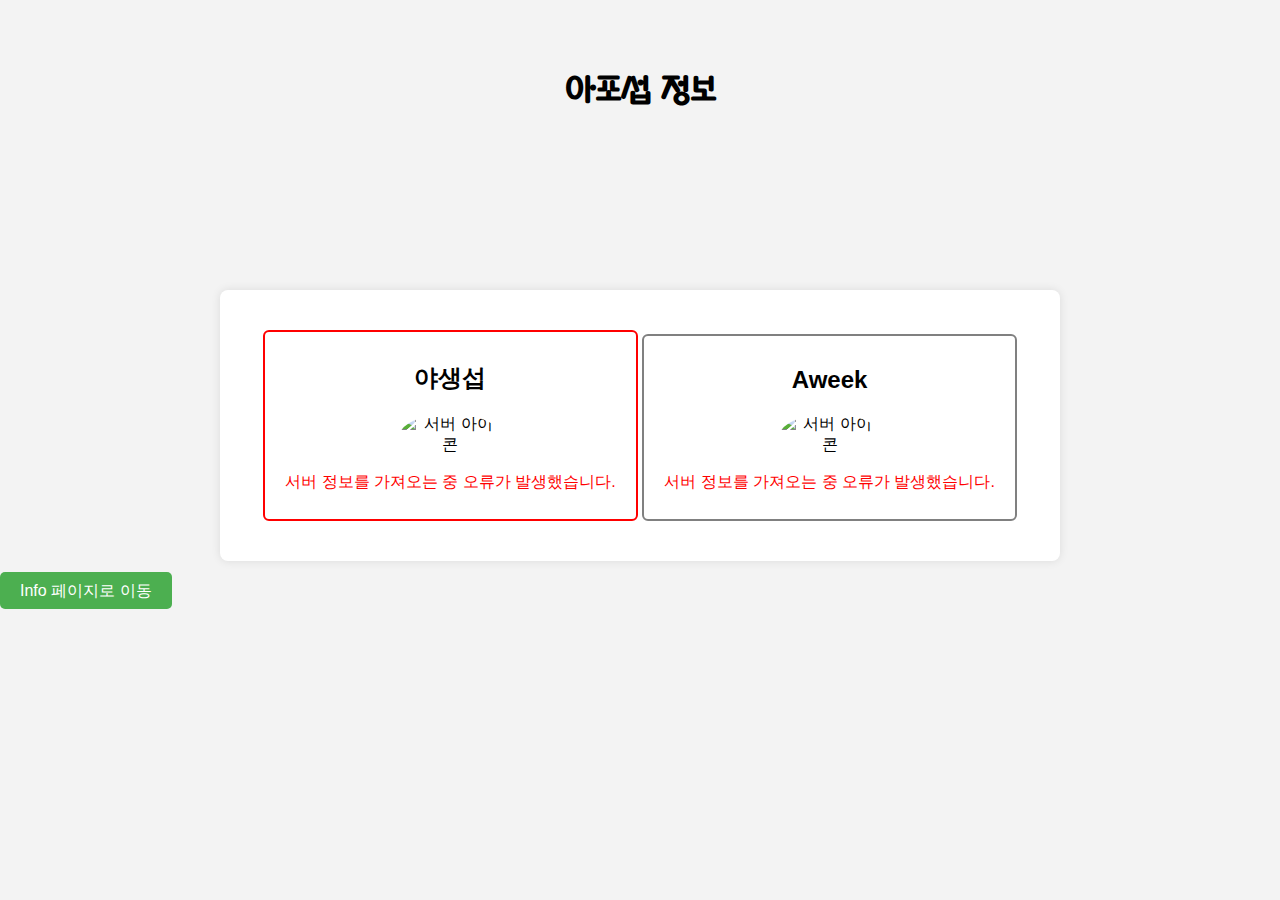
==== index.html @ 79f9b82a "Update index.html" ====
<!DOCTYPE html>
<html>
    <head>
        <title>아포섭 정보</title>
        <style>
            body {
                font-family: Arial, sans-serif;
                background-color: #f3f3f3;
                margin: 0;
                padding: 0;
            }

            .header {
                text-align: center;
                padding: 20px;
                padding-top: 50px;
                font-family: 'GUGI',cursive;
                background-image: url('https://mc-heads.net/avatar/APO2073/600');
                background-size: cover;
                background-position: center 400px;
                color: black;
                margin-bottom: 20px;
                height: 200px;
            }

            .server-info-container {
                max-width: 800px;
                margin: 20px auto;
                padding: 20px;
                background-color: #fff;
                border-radius: 8px;
                box-shadow: 0 0 10px rgba(0, 0, 0, 0.1);
                text-align: center;
            }

            .survive-server-category {
                border: 2px solid red;
                padding: 10px 20px;
                width: fit-content;
                border-radius: 6px;
                margin-bottom: 20px;
                display: inline-block;
                text-align: center;
            }

            .aweek-server-category {
                border: 2px solid gray;
                padding: 10px 20px;
                width: fit-content;
                border-radius: 6px;
                margin-bottom: 20px;
                display: inline-block;
                text-align: center;
            }

            .server-icon {
                max-width: 100px;
                border-radius: 50%;
                margin-bottom: 20px;
                display: block;
                margin: 0 auto;
            }

            .server-info {
                text-align: center;
            }

            .server-info h3 {
                margin-top: 0;
            }

            .error-message {
                color: red;
                text-align: center;
            }
        </style>
        <link href="https://fonts.googleapis.com/css2?family=Gugi&display=swap" rel="stylesheet">
    </head>
    <body>
        <div class="header">
            <h1>아포섭 정보</h1>
        </div>
        <div class="server-info-container">
            <div class="survive-server-category" style="margin-top: 20px;">
                <h2>야생섭</h2>
            <img
                id="serverIcon"
                class="server-icon"
                src="https://api.mcsrvstat.us/icon/apo2073.feathermc.gg"
                alt="서버 아이콘">
            <div id="serverInfo" class="server-info"></div>
            <script>
                const serverIp = 'apo2073.feathermc.gg';
                const serverPort = '25565';
                const serverIconElement = document.getElementById('serverIcon');
                const serverInfoElement = document.getElementById('serverInfo');

                function queryServer() {
                    const url = `https://api.mcsrvstat.us/2/${serverIp}:${serverPort}`;

                    fetch(url)
                        .then(response => response.json())
                        .then(data => {
                            if (data.online) {
                                serverInfoElement.innerHTML = `
                                    <h3>서버 상태: 온라인</h3>
                                    <h3>온라인 플레이어 수: ${data.players.online}/${data.players.max}</h3>
                                    <h3>서버 버전: ${data.version}</h3>
                                `;
                            } else {
                                serverInfoElement.innerHTML = `
                                    <h3>서버 상태: 오프라인</h3>
                                `;
                            }
                        })
                        .catch(error => {
                            serverInfoElement.innerHTML = '<p class="error-message">서버 정보를 가져오는 중 오류가 발생했습니다.</p>';
                            console.error('서버 정보를 가져오는 중 오류:', error);
                        });
                }
                queryServer();
                setInterval(queryServer, 60000);
            </script>
            </div>

            <div class="aweek-server-category" style="margin-top: 20px;">
                <h2>Aweek</h2>
            <img
                id="serverIcon2"
                class="server-icon"
                src="https://api.mcsrvstat.us/icon/Aweek.feathermc.gg"
                alt="서버 아이콘">
            <div id="serverInfo2" class="server-info"></div>
            <script>
                const serverIp2 = 'Aweek.feathermc.gg';
                const serverPort2 = '25565';
                const serverIconElement2 = document.getElementById('serverIcon2');
                const serverInfoElement2 = document.getElementById('serverInfo2');

                function queryServer2() {
                    const url2 = `https://api.mcsrvstat.us/2/${serverIp2}:${serverPort2}`;

                    fetch(url2)
                        .then(response => response.json())
                        .then(data => {
                            if (data.online) {
                                serverInfoElement2.innerHTML = `
                                    <h3>서버 상태: 온라인</h3>
                                    <h3>온라인 플레이어 수: ${data.players.online}/${data.players.max}</h3>
                                    <h3>서버 버전: ${data.version}</h3>
                                `;
                            } else {
                                serverInfoElement2.innerHTML = `
                                    <h3>서버 상태: 오프라인</h3>
                                `;
                            }
                        })
                        .catch(error => {
                            serverInfoElement2.innerHTML = '<p class="error-message">서버 정보를 가져오는 중 오류가 발생했습니다.</p>';
                            console.error('서버 정보를 가져오는 중 오류:', error);
                        });
                }
                queryServer2();
                setInterval(queryServer2, 60000);
            </script>
            </div>
        </div>
    <a href="info.html" style="text-decoration: none; background-color: #4CAF50; padding: 10px 20px; color: white; border-radius: 5px;">Info 페이지로 이동</a>
        
        </body>
</html>
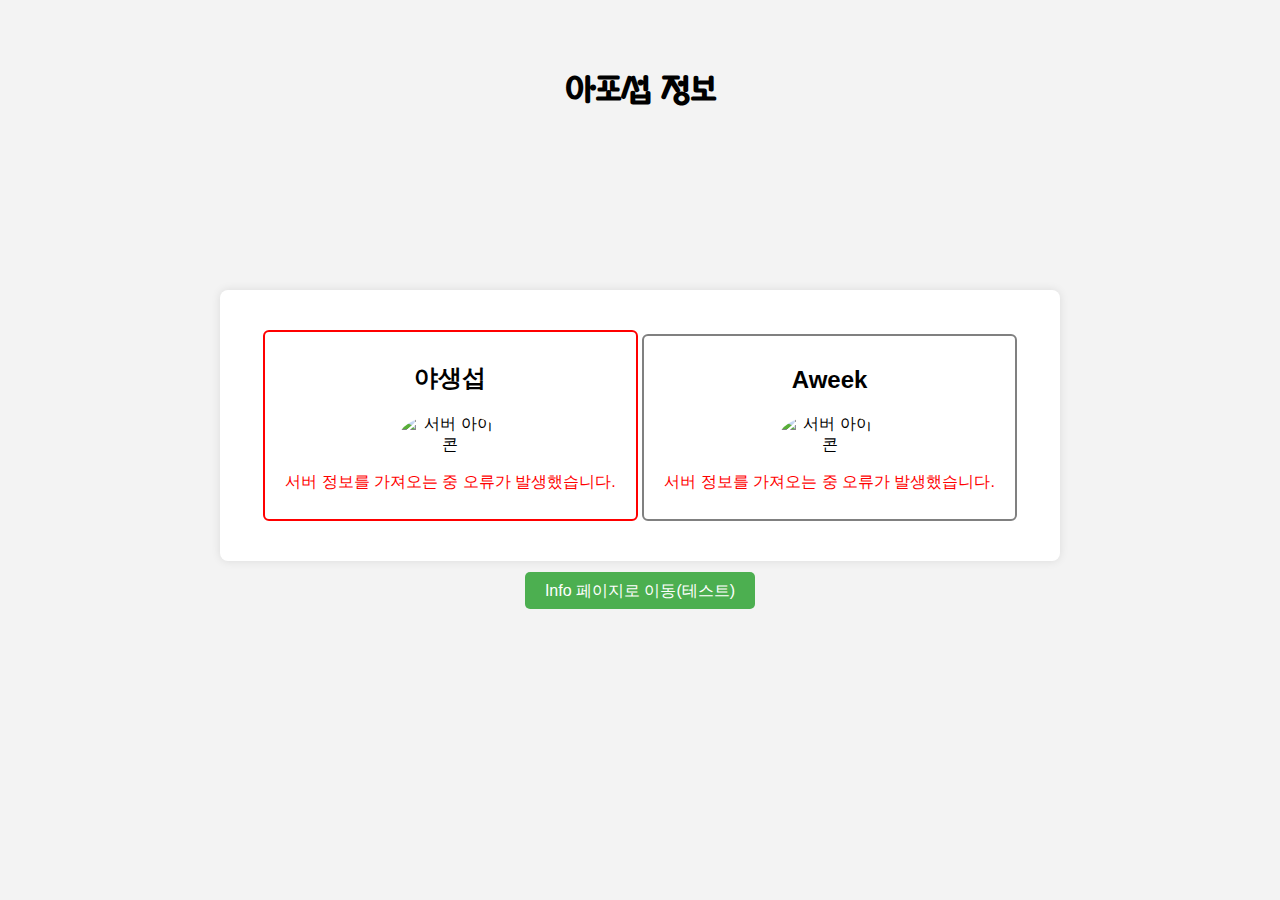
==== commit 32dfb1e4: "Update index.html" ====
--- a/index.html
+++ b/index.html
@@ -165,7 +165,8 @@
             </script>
             </div>
         </div>
-    <a href="info.html" style="text-decoration: none; background-color: #4CAF50; padding: 10px 20px; color: white; border-radius: 5px;">Info 페이지로 이동</a>
-        
+    <div style="text-align: center; margin-top: 20px;">
+        <a href="Info.html" style="text-decoration: none; background-color: #4CAF50; padding: 10px 20px; color: white; border-radius: 5px;">Info 페이지로 이동(테스트)</a>
+    </div>    
         </body>
 </html>
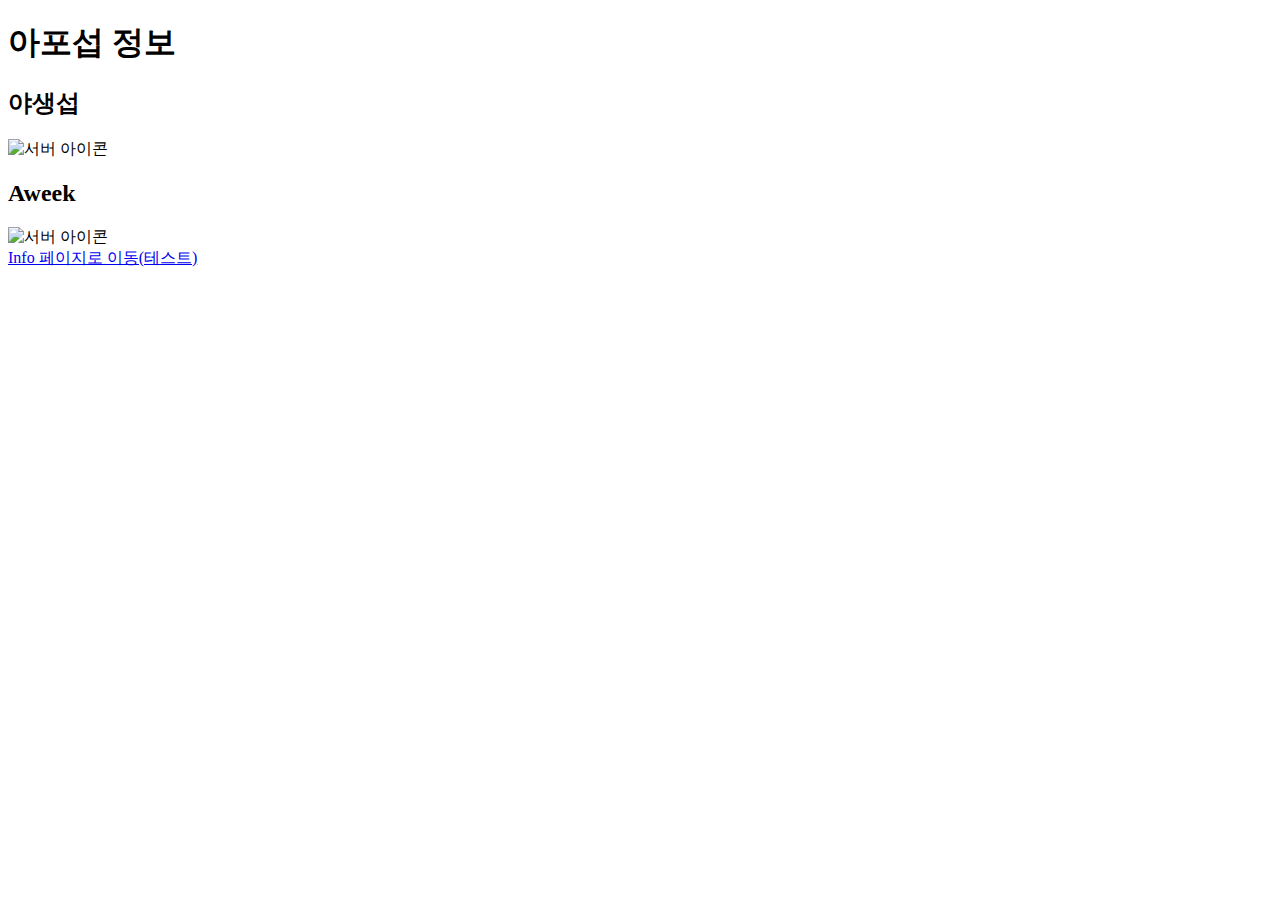
==== commit 73d0c44f: "Update index.html" ====
--- a/index.html
+++ b/index.html
@@ -2,79 +2,7 @@
 <html>
     <head>
         <title>아포섭 정보</title>
-        <style>
-            body {
-                font-family: Arial, sans-serif;
-                background-color: #f3f3f3;
-                margin: 0;
-                padding: 0;
-            }
-
-            .header {
-                text-align: center;
-                padding: 20px;
-                padding-top: 50px;
-                font-family: 'GUGI',cursive;
-                background-image: url('https://mc-heads.net/avatar/APO2073/600');
-                background-size: cover;
-                background-position: center 400px;
-                color: black;
-                margin-bottom: 20px;
-                height: 200px;
-            }
-
-            .server-info-container {
-                max-width: 800px;
-                margin: 20px auto;
-                padding: 20px;
-                background-color: #fff;
-                border-radius: 8px;
-                box-shadow: 0 0 10px rgba(0, 0, 0, 0.1);
-                text-align: center;
-            }
-
-            .survive-server-category {
-                border: 2px solid red;
-                padding: 10px 20px;
-                width: fit-content;
-                border-radius: 6px;
-                margin-bottom: 20px;
-                display: inline-block;
-                text-align: center;
-            }
-
-            .aweek-server-category {
-                border: 2px solid gray;
-                padding: 10px 20px;
-                width: fit-content;
-                border-radius: 6px;
-                margin-bottom: 20px;
-                display: inline-block;
-                text-align: center;
-            }
-
-            .server-icon {
-                max-width: 100px;
-                border-radius: 50%;
-                margin-bottom: 20px;
-                display: block;
-                margin: 0 auto;
-            }
-
-            .server-info {
-                text-align: center;
-            }
-
-            .server-info h3 {
-                margin-top: 0;
-            }
-
-            .error-message {
-                color: red;
-                text-align: center;
-            }
-        </style>
-        <link href="https://fonts.googleapis.com/css2?family=Gugi&display=swap" rel="stylesheet">
+        <link rel="stylesheet" type="text/css" href="Ast.css">
     </head>
     <body>
         <div class="header">
@@ -83,90 +11,19 @@
         <div class="server-info-container">
             <div class="survive-server-category" style="margin-top: 20px;">
                 <h2>야생섭</h2>
-            <img
-                id="serverIcon"
-                class="server-icon"
-                src="https://api.mcsrvstat.us/icon/apo2073.feathermc.gg"
-                alt="서버 아이콘">
-            <div id="serverInfo" class="server-info"></div>
-            <script>
-                const serverIp = 'apo2073.feathermc.gg';
-                const serverPort = '25565';
-                const serverIconElement = document.getElementById('serverIcon');
-                const serverInfoElement = document.getElementById('serverInfo');
-
-                function queryServer() {
-                    const url = `https://api.mcsrvstat.us/2/${serverIp}:${serverPort}`;
-
-                    fetch(url)
-                        .then(response => response.json())
-                        .then(data => {
-                            if (data.online) {
-                                serverInfoElement.innerHTML = `
-                                    <h3>서버 상태: 온라인</h3>
-                                    <h3>온라인 플레이어 수: ${data.players.online}/${data.players.max}</h3>
-                                    <h3>서버 버전: ${data.version}</h3>
-                                `;
-                            } else {
-                                serverInfoElement.innerHTML = `
-                                    <h3>서버 상태: 오프라인</h3>
-                                `;
-                            }
-                        })
-                        .catch(error => {
-                            serverInfoElement.innerHTML = '<p class="error-message">서버 정보를 가져오는 중 오류가 발생했습니다.</p>';
-                            console.error('서버 정보를 가져오는 중 오류:', error);
-                        });
-                }
-                queryServer();
-                setInterval(queryServer, 60000);
-            </script>
+                <img id="serverIcon" class="server-icon" src="https://api.mcsrvstat.us/icon/apo2073.feathermc.gg" alt="서버 아이콘">
+                <div id="serverInfo" class="server-info"></div>
             </div>
 
             <div class="aweek-server-category" style="margin-top: 20px;">
                 <h2>Aweek</h2>
-            <img
-                id="serverIcon2"
-                class="server-icon"
-                src="https://api.mcsrvstat.us/icon/Aweek.feathermc.gg"
-                alt="서버 아이콘">
-            <div id="serverInfo2" class="server-info"></div>
-            <script>
-                const serverIp2 = 'Aweek.feathermc.gg';
-                const serverPort2 = '25565';
-                const serverIconElement2 = document.getElementById('serverIcon2');
-                const serverInfoElement2 = document.getElementById('serverInfo2');
-
-                function queryServer2() {
-                    const url2 = `https://api.mcsrvstat.us/2/${serverIp2}:${serverPort2}`;
-
-                    fetch(url2)
-                        .then(response => response.json())
-                        .then(data => {
-                            if (data.online) {
-                                serverInfoElement2.innerHTML = `
-                                    <h3>서버 상태: 온라인</h3>
-                                    <h3>온라인 플레이어 수: ${data.players.online}/${data.players.max}</h3>
-                                    <h3>서버 버전: ${data.version}</h3>
-                                `;
-                            } else {
-                                serverInfoElement2.innerHTML = `
-                                    <h3>서버 상태: 오프라인</h3>
-                                `;
-                            }
-                        })
-                        .catch(error => {
-                            serverInfoElement2.innerHTML = '<p class="error-message">서버 정보를 가져오는 중 오류가 발생했습니다.</p>';
-                            console.error('서버 정보를 가져오는 중 오류:', error);
-                        });
-                }
-                queryServer2();
-                setInterval(queryServer2, 60000);
-            </script>
+                <img id="serverIcon2" class="server-icon" src="https://api.mcsrvstat.us/icon/Aweek.feathermc.gg" alt="서버 아이콘">
+                <div id="serverInfo2" class="server-info"></div>
             </div>
         </div>
-    <div style="text-align: center; margin-top: 20px;">
-        <a href="Info.html" style="text-decoration: none; background-color: #4CAF50; padding: 10px 20px; color: white; border-radius: 5px;">Info 페이지로 이동(테스트)</a>
-    </div>    
-        </body>
+        <div class="move-to-info">
+            <a href="Info.html" class="info-link">Info 페이지로 이동(테스트)</a>
+        </div>
+        <script src="Aserver.js"></script>
+    </body>
 </html>
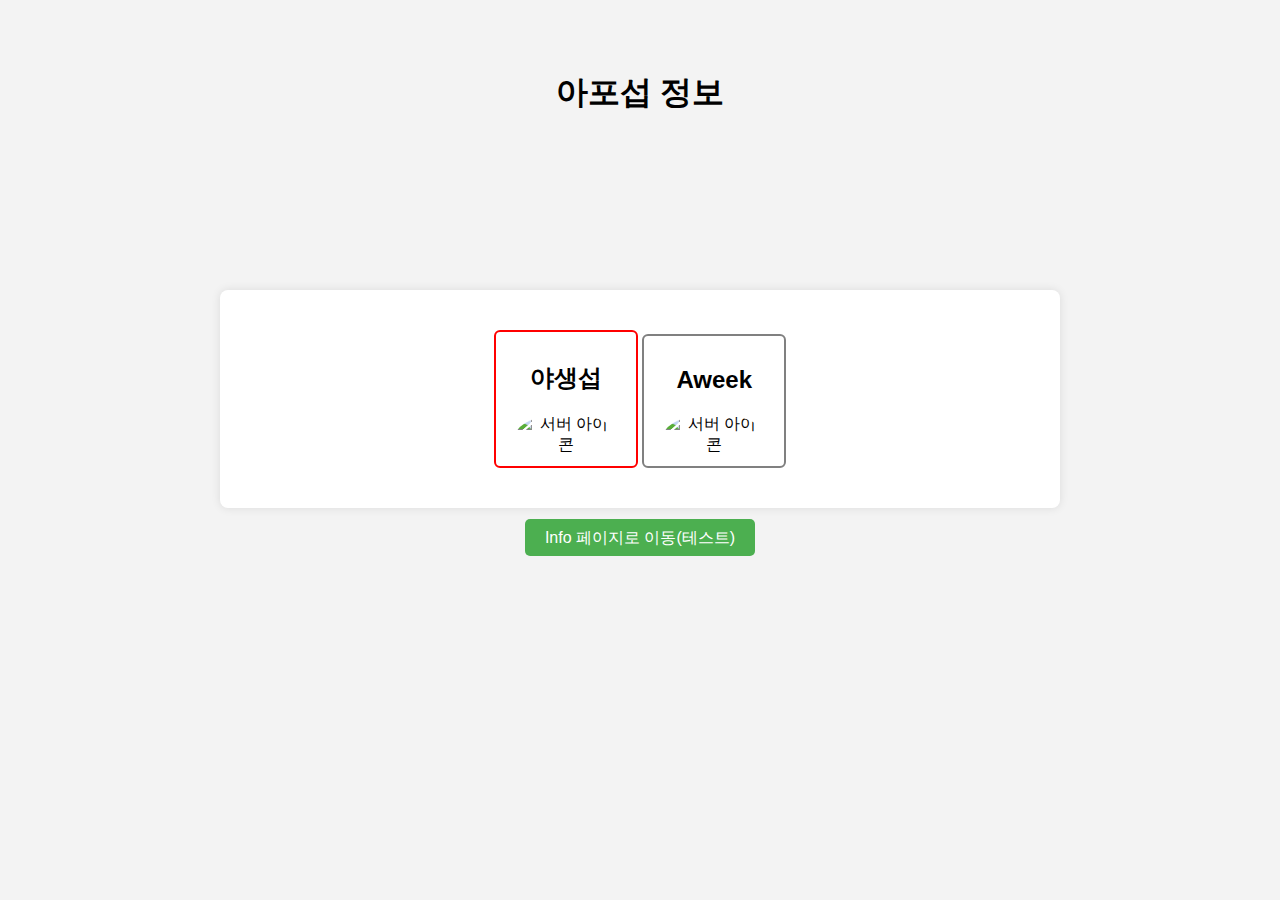
==== commit 22b976e5: "Update index.html" ====
--- a/index.html
+++ b/index.html
@@ -1,29 +1,29 @@
 <!DOCTYPE html>
 <html>
-    <head>
-        <title>아포섭 정보</title>
-        <link rel="stylesheet" type="text/css" href="Ast.css">
-    </head>
-    <body>
-        <div class="header">
-            <h1>아포섭 정보</h1>
+<head>
+    <title>아포섭 정보</title>
+    <link href="Ast.css" rel="stylesheet">
+</head>
+<body>
+    <div class="header">
+        <h1>아포섭 정보</h1>
+    </div>
+    <div class="server-info-container">
+        <div class="survive-server-category" style="margin-top: 20px;">
+            <h2>야생섭</h2>
+            <img id="serverIcon" class="server-icon" src="https://api.mcsrvstat.us/icon/apo2073.feathermc.gg" alt="서버 아이콘">
+            <div id="serverInfo" class="server-info"></div>
+            <script src="SurSc.js"></script>
         </div>
-        <div class="server-info-container">
-            <div class="survive-server-category" style="margin-top: 20px;">
-                <h2>야생섭</h2>
-                <img id="serverIcon" class="server-icon" src="https://api.mcsrvstat.us/icon/apo2073.feathermc.gg" alt="서버 아이콘">
-                <div id="serverInfo" class="server-info"></div>
-            </div>
-
-            <div class="aweek-server-category" style="margin-top: 20px;">
-                <h2>Aweek</h2>
-                <img id="serverIcon2" class="server-icon" src="https://api.mcsrvstat.us/icon/Aweek.feathermc.gg" alt="서버 아이콘">
-                <div id="serverInfo2" class="server-info"></div>
-            </div>
+        <div class="aweek-server-category" style="margin-top: 20px;">
+            <h2>Aweek</h2>
+            <img id="serverIcon2" class="server-icon" src="https://api.mcsrvstat.us/icon/Aweek.feathermc.gg" alt="서버 아이콘">
+            <div id="serverInfo2" class="server-info"></div>
+            <script src="AwSc.js"></script>
         </div>
-        <div class="move-to-info">
-            <a href="Info.html" class="info-link">Info 페이지로 이동(테스트)</a>
-        </div>
-        <script src="Aserver.js"></script>
-    </body>
+    </div>
+    <div class="move-to-info">
+        <a href="Info.html" class="info-link">Info 페이지로 이동(테스트)</a>
+    </div>
+</body>
 </html>
--- a/Ast.css
+++ b/Ast.css
@@ -0,0 +1,83 @@
+body {
+    font-family: Arial, sans-serif;
+    background-color: #f3f3f3;
+    margin: 0;
+    padding: 0;
+}
+
+.header {
+    text-align: center;
+    padding: 20px;
+    padding-top: 50px;
+    font-family: 'GUGI',cursive;
+    background-image: url('https://mc-heads.net/avatar/APO2073/600');
+    background-size: cover;
+    background-position: center 400px;
+    color: black;
+    margin-bottom: 20px;
+    height: 200px;
+}
+
+.server-info-container {
+    max-width: 800px;
+    margin: 20px auto;
+    padding: 20px;
+    background-color: #fff;
+    border-radius: 8px;
+    box-shadow: 0 0 10px rgba(0, 0, 0, 0.1);
+    text-align: center;
+}
+
+.survive-server-category {
+    border: 2px solid red;
+    padding: 10px 20px;
+    width: fit-content;
+    border-radius: 6px;
+    margin-bottom: 20px;
+    display: inline-block;
+    text-align: center;
+}
+
+.aweek-server-category {
+    border: 2px solid gray;
+    padding: 10px 20px;
+    width: fit-content;
+    border-radius: 6px;
+    margin-bottom: 20px;
+    display: inline-block;
+    text-align: center;
+}
+
+.server-icon {
+    max-width: 100px;
+    border-radius: 50%;
+    margin-bottom: 20px;
+    display: block;
+    margin: 0 auto;
+}
+
+.server-info {
+    text-align: center;
+}
+
+.server-info h3 {
+    margin-top: 0;
+}
+
+.error-message {
+    color: red;
+    text-align: center;
+}
+
+.move-to-info {
+    text-align: center;
+    margin-top: 20px;
+}
+
+.info-link {
+    text-decoration: none;
+    background-color: #4CAF50;
+    padding: 10px 20px;
+    color: white;
+    border-radius: 5px;
+}
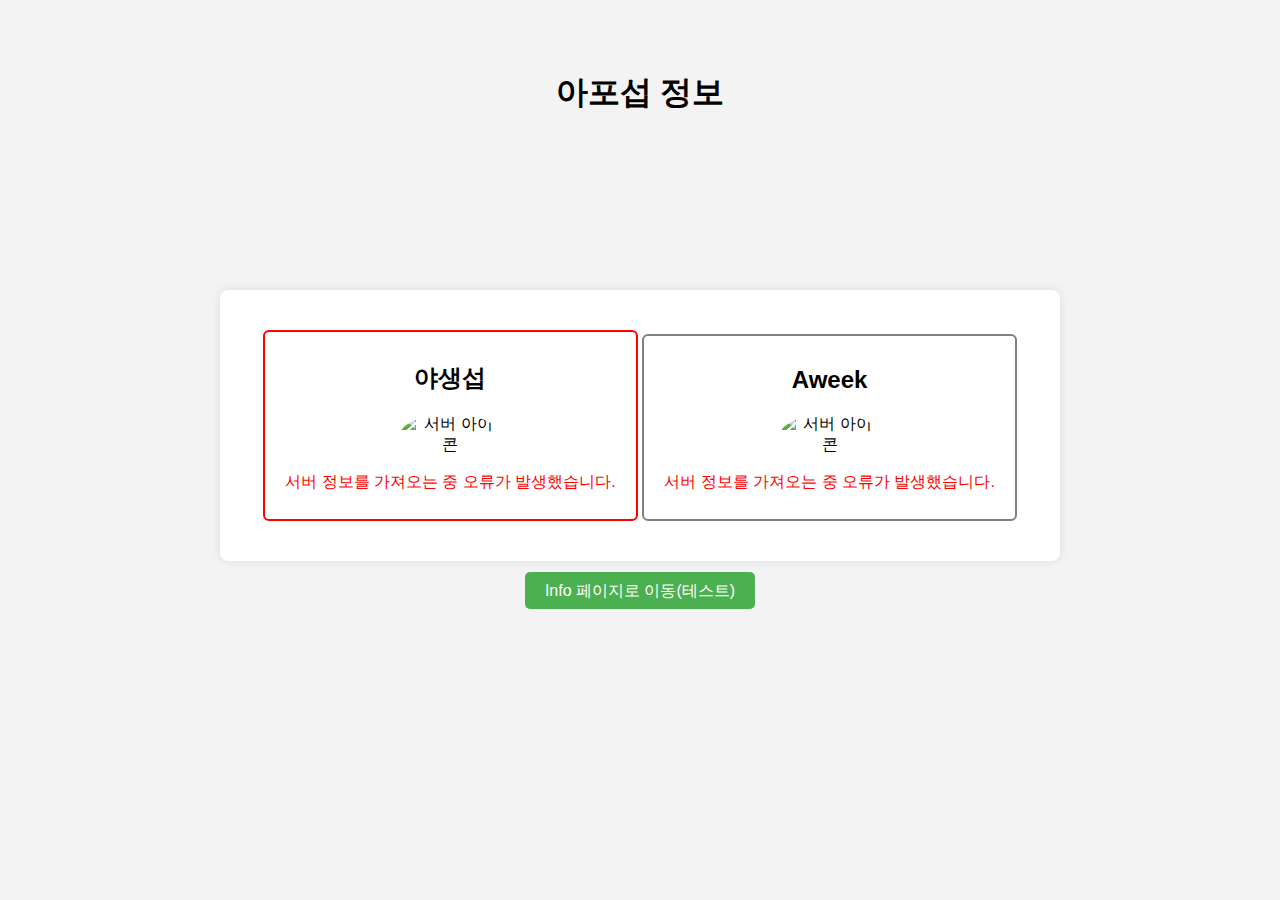
==== commit 8d886869: "Clean" ====
--- a/index.html
+++ b/index.html
@@ -23,7 +23,7 @@
         </div>
     </div>
     <div class="move-to-info">
-        <a href="Info.html" class="info-link">Info 페이지로 이동(테스트)</a>
+        <a href="info.html" class="info-link">Info 페이지로 이동(테스트)</a>
     </div>
 </body>
 </html>
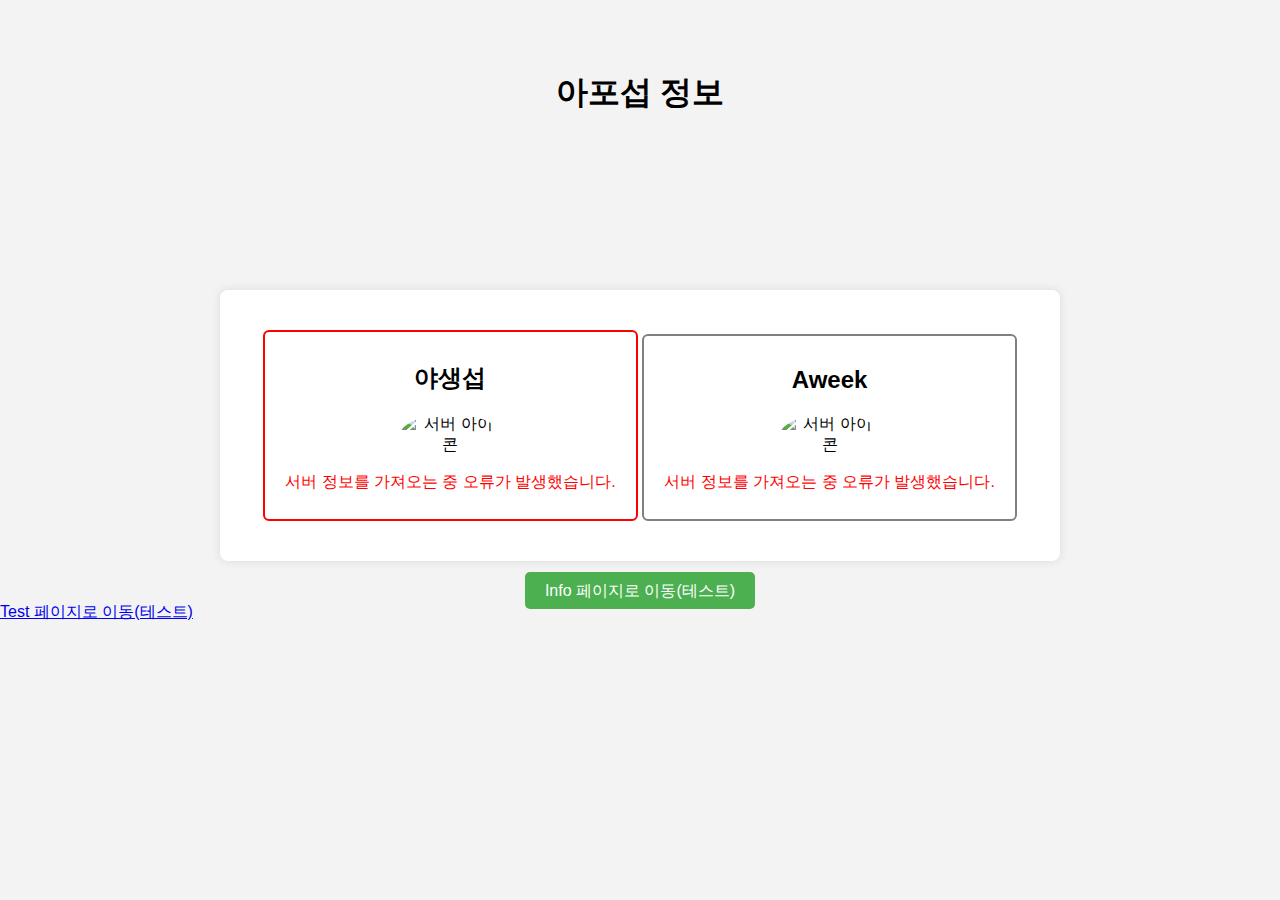
==== commit a3d666c6: "Update index.html" ====
--- a/index.html
+++ b/index.html
@@ -25,5 +25,9 @@
     <div class="move-to-info">
         <a href="info.html" class="info-link">Info 페이지로 이동(테스트)</a>
     </div>
+    
+    <div class="move-to-test">
+        <a href="test.html" class="test-link">Test 페이지로 이동(테스트)</a>
+    </div>
 </body>
 </html>
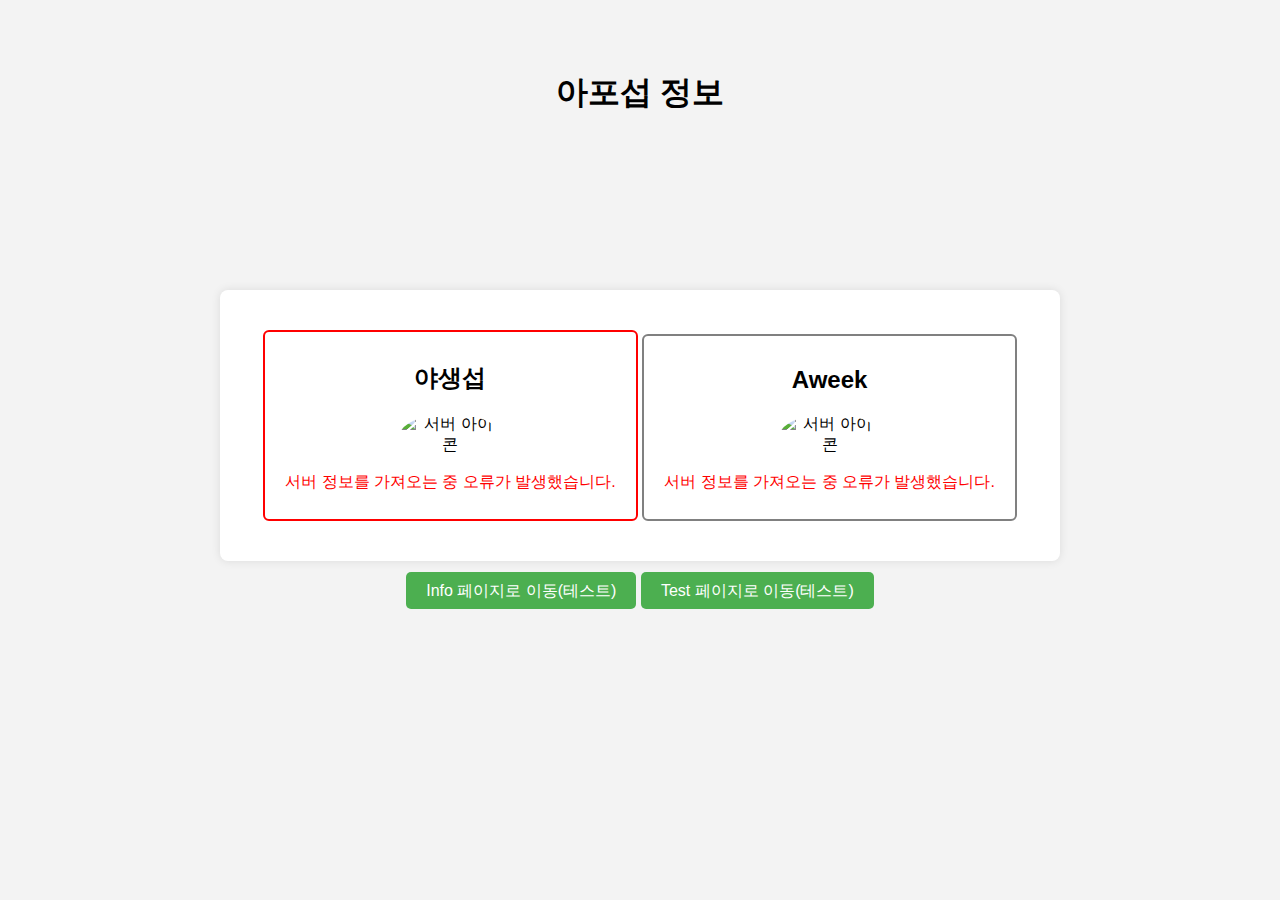
==== commit e7fd639e: "Update index.html" ====
--- a/index.html
+++ b/index.html
@@ -24,10 +24,7 @@
     </div>
     <div class="move-to-info">
         <a href="info.html" class="info-link">Info 페이지로 이동(테스트)</a>
-    </div>
-    
-    <div class="move-to-test">
-        <a href="test.html" class="test-link">Test 페이지로 이동(테스트)</a>
+        <a href="info.html" class="info-link">Test 페이지로 이동(테스트)</a>
     </div>
 </body>
 </html>
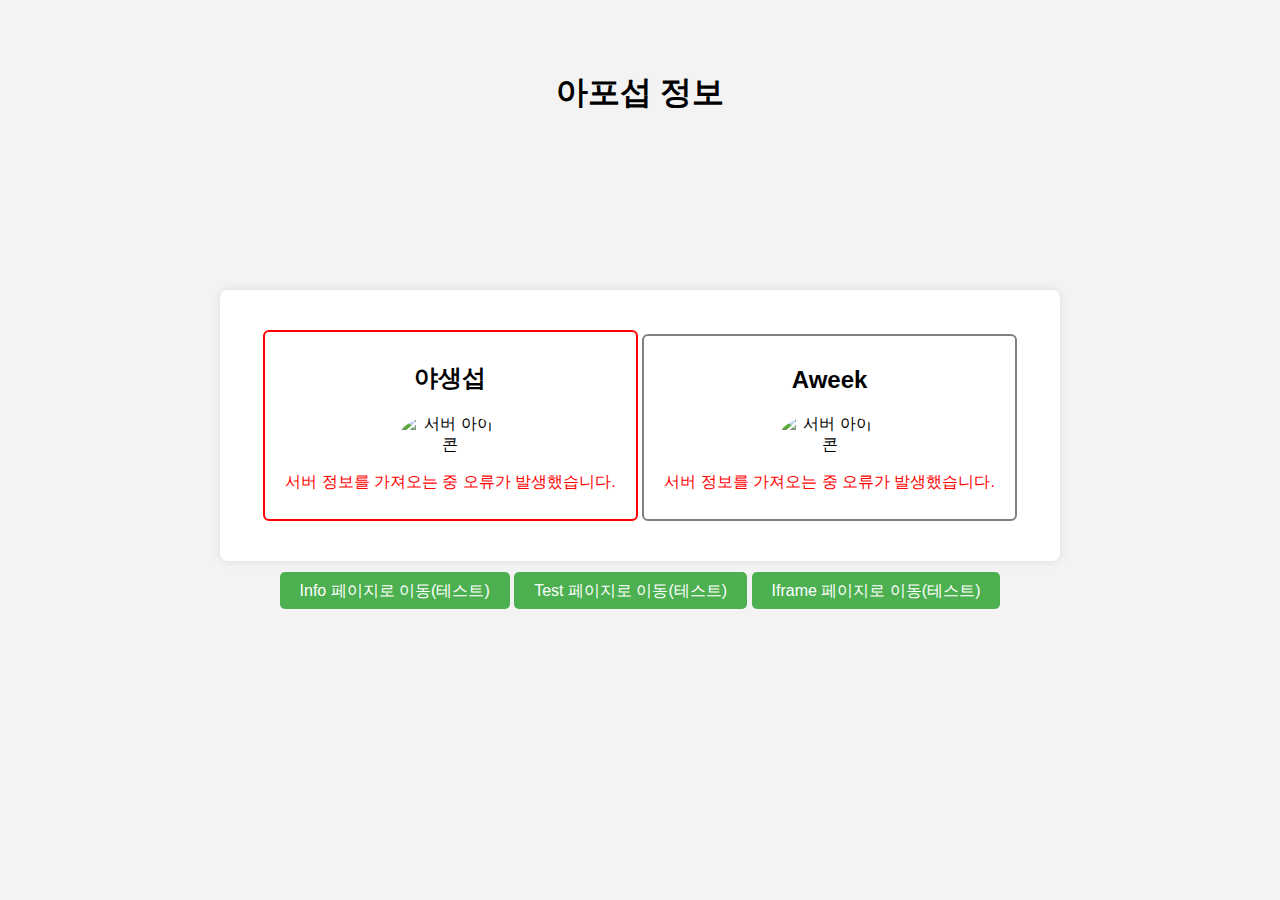
==== commit e9ab7128: "Update index.html" ====
--- a/index.html
+++ b/index.html
@@ -24,7 +24,8 @@
     </div>
     <div class="move-to-info">
         <a href="info.html" class="info-link">Info 페이지로 이동(테스트)</a>
-        <a href="info.html" class="info-link">Test 페이지로 이동(테스트)</a>
+        <a href="test.html" class="info-link">Test 페이지로 이동(테스트)</a>
+        <a href="altip.html" class="info-link">Iframe 페이지로 이동(테스트)</a>
     </div>
 </body>
 </html>
